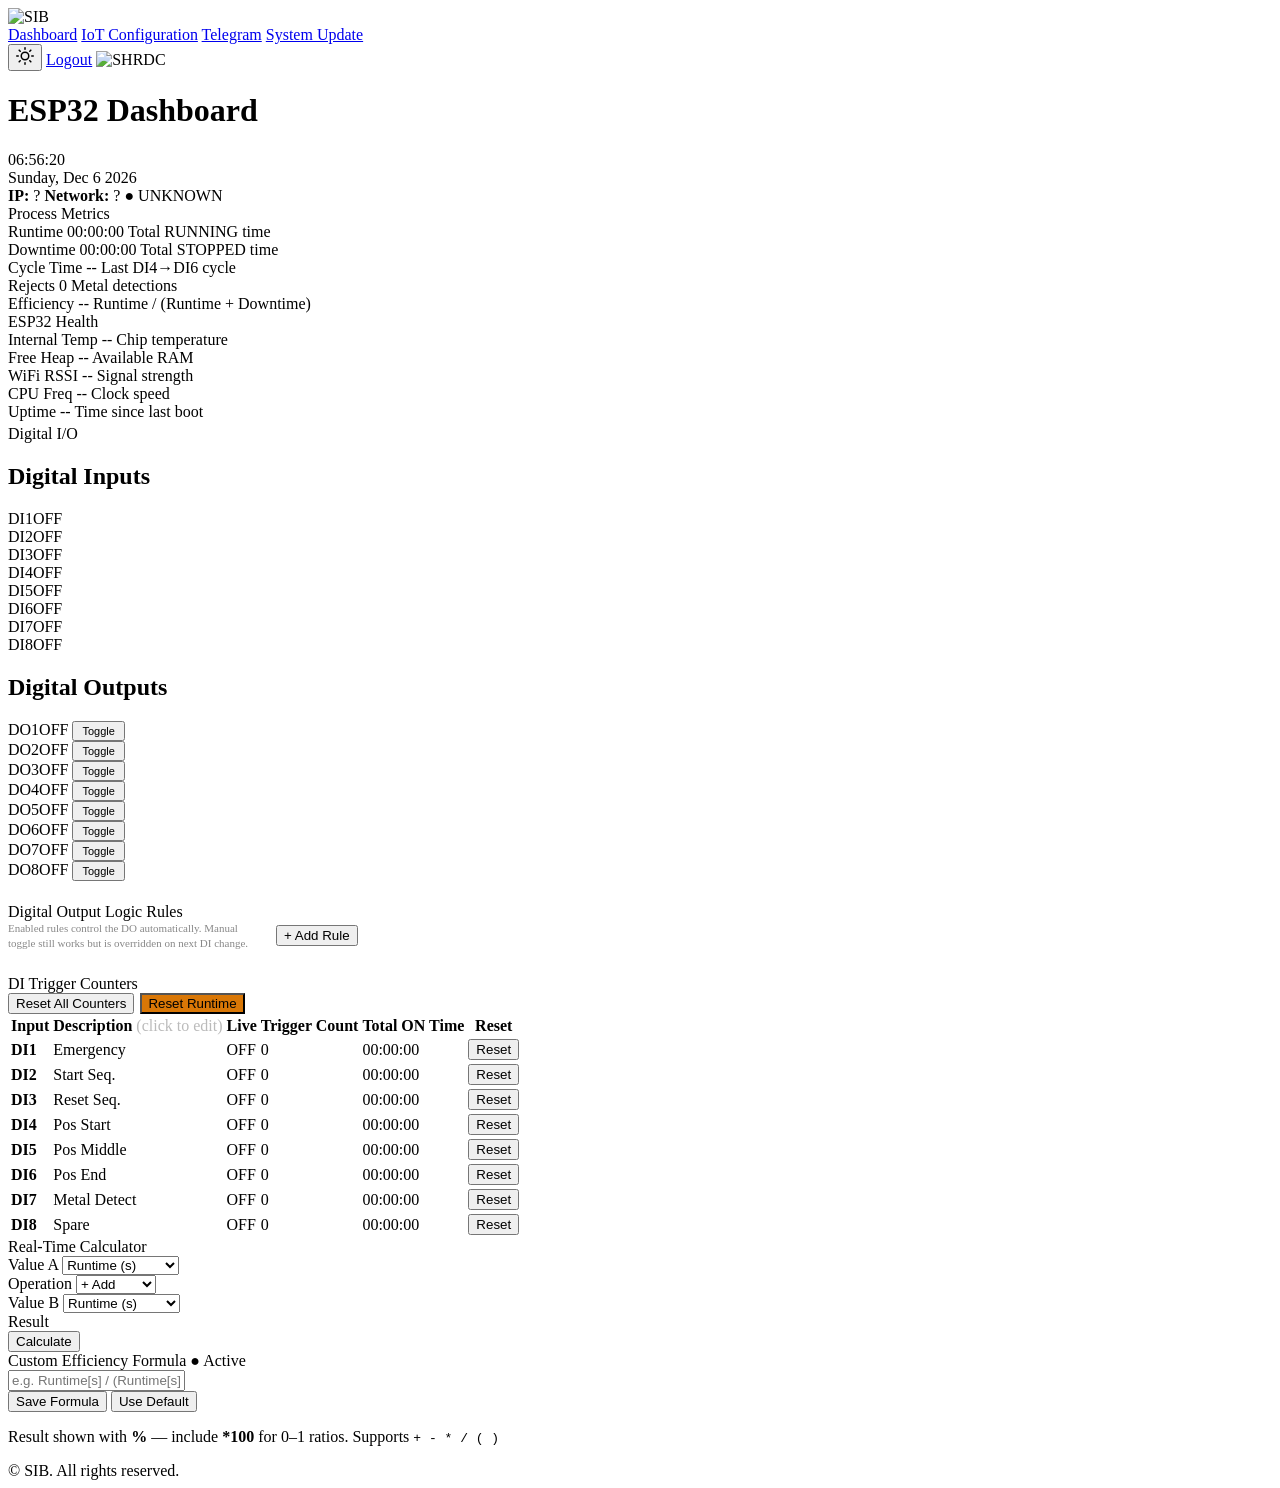
==== ESP32_GUI/data/index.html @ 66de810b "feat: initialize web interface structure and core ESP32 firmware logic. Update littlefs version 1.0 " ====
<!DOCTYPE html>
<html lang="en">

<head>
  <meta charset="UTF-8">
  <meta name="viewport" content="width=device-width, initial-scale=1">
  <title>ESP32 Dashboard</title>
  <link rel="stylesheet" href="/style.css">

  <script>
    (function () {
      if (localStorage.getItem('theme') === 'dark') {
        document.documentElement.setAttribute('data-theme', 'dark');
      }
    })();
  </script>
  <link rel="icon" type="image/png" href="/SIB_Favicon.png">
</head>


<body>

  <nav class="topnav">
    <img id="navLogo" src="/SIB1_logo.png" alt="SIB">
    <div class="topnav-links">
      <a href="/" class="nav-link active">Dashboard</a>
      <a href="/iot" class="nav-link">IoT Configuration</a>
      <a href="/telegram" class="nav-link">Telegram</a>
      <a href="/update" class="nav-link">System Update</a>
    </div>
    <div class="topnav-right">
      <button type="button" class="theme-switch" id="themeToggle" title="Toggle Theme"></button>
      <a href="/logout" class="btn-logout">Logout</a>
      <img src="/shrdc_logo.png" alt="SHRDC">
    </div>
  </nav>

  <div class="container">

    <!-- Header -->
    <div class="dash-header">
      <h1 class="dash-title">ESP32 Dashboard</h1>
      <div id="dateTimeBox">
        <div class="dt-time" id="clockTime">--:--:--</div>
        <div id="clockDate">--- --, ----</div>
      </div>
    </div>

    <!-- Info Row -->
    <div class="top-info-row">
      <span class="info-chip"><b>IP:</b> <span id="ipAddr">?</span></span>
      <span class="info-chip"><b>Network:</b> <span id="networkType">?</span></span>
      <span id="machineStateBadge" class="unknown">&#9679; UNKNOWN</span>
    </div>

    <!-- Metrics + Health -->
    <div class="dash-body">
      <div class="metrics-panel">
        <div class="panel-section-label">Process Metrics</div>
        <div class="metrics-grid">
          <div class="metric-card">
            <span class="mc-label">Runtime</span>
            <span class="mc-value green" id="metRuntime">00:00:00</span>
            <span class="mc-sub">Total RUNNING time</span>
          </div>
          <div class="metric-card">
            <span class="mc-label">Downtime</span>
            <span class="mc-value red" id="metDowntime">00:00:00</span>
            <span class="mc-sub">Total STOPPED time</span>
          </div>
          <div class="metric-card">
            <span class="mc-label">Cycle Time</span>
            <span class="mc-value amber" id="metCycle">--</span>
            <span class="mc-sub">Last DI4&#x2192;DI6 cycle</span>
          </div>
          <div class="metric-card">
            <span class="mc-label">Rejects</span>
            <span class="mc-value red" id="metRejects">0</span>
            <span class="mc-sub">Metal detections</span>
          </div>
          <div class="metric-card" style="grid-column:span 2;">
            <span class="mc-label">Efficiency</span>
            <span class="mc-value" id="metEfficiency">--</span>
            <span class="mc-sub" id="metEffSub">Runtime / (Runtime + Downtime)</span>
          </div>
        </div>
      </div>

      <div class="health-panel">
        <div class="panel-section-label">ESP32 Health</div>
        <div class="metrics-grid">
          <div class="metric-card">
            <span class="mc-label">Internal Temp</span>
            <span class="mc-value" id="hpTemp">--</span>
            <span class="mc-sub">Chip temperature</span>
          </div>
          <div class="metric-card">
            <span class="mc-label">Free Heap</span>
            <span class="mc-value" id="hpHeap">--</span>
            <span class="mc-sub">Available RAM</span>
          </div>
          <div class="metric-card">
            <span class="mc-label">WiFi RSSI</span>
            <span class="mc-value" id="hpRssi">--</span>
            <span class="mc-sub">Signal strength</span>
          </div>
          <div class="metric-card">
            <span class="mc-label">CPU Freq</span>
            <span class="mc-value" id="hpCpu">--</span>
            <span class="mc-sub">Clock speed</span>
          </div>
          <div class="metric-card" style="grid-column:span 2;">
            <span class="mc-label">Uptime</span>
            <span class="mc-value green" id="hpUptime">--</span>
            <span class="mc-sub">Time since last boot</span>
          </div>
        </div>
      </div>
    </div>

    <!-- Digital I/O (no LED circles) -->
    <div class="section-title" style="margin-top:4px;">Digital I/O</div>
    <div class="io-wrapper">
      <div class="io-box">
        <h2>Digital Inputs</h2>
        <div id="diItems"></div>
      </div>
      <div class="io-box">
        <h2>Digital Outputs</h2>
        <div id="doItems"></div>
      </div>
    </div>

    <!-- DO Logic Rules -->
    <div class="section-title" style="margin-top:22px;">
      Digital Output Logic Rules
      <div style="display:flex;gap:8px;align-items:center;">
        <span style="font-size:11px;color:#888;font-weight:400;max-width:260px;line-height:1.4;">
          Enabled rules control the DO automatically. Manual toggle still works but is overridden on next DI change.
        </span>
        <button class="btn-add-reg" onclick="showRuleForm(-1)">+ Add Rule</button>
      </div>
    </div>
    <div id="rulesTableWrap"></div>

    <!-- Rule builder form -->
    <div id="ruleFormPanel" class="rule-form-panel" style="display:none;">
      <h4 id="ruleFormTitle">Add Logic Rule</h4>
      <input type="hidden" id="ruleEditIdx" value="-1">

      <div
        style="display:flex;align-items:center;gap:16px;margin-bottom:14px;flex-wrap:wrap;padding:10px 14px;background:#f9f9f9;border-radius:8px;border:1px solid #e8e8e8;">
        <div style="display:flex;align-items:center;gap:10px;">
          <label style="font-size:13px;font-weight:600;color:#555;white-space:nowrap;">Output Channel</label>
          <select id="ruleDoSel" style="padding:6px 10px;border:1px solid #ccc;border-radius:6px;font-size:13px;">
            <option value="0">DO1</option>
            <option value="1">DO2</option>
            <option value="2">DO3</option>
            <option value="3">DO4</option>
            <option value="4">DO5</option>
            <option value="5">DO6</option>
            <option value="6">DO7</option>
            <option value="7">DO8</option>
          </select>
        </div>
        <div style="display:flex;align-items:center;gap:10px;margin-left:auto;">
          <label style="font-size:13px;font-weight:600;color:#555;white-space:nowrap;">Enabled</label>
          <label class="sd-toggle">
            <input type="checkbox" id="ruleEnabled" checked>
            <span class="sd-slider"></span>
          </label>
        </div>
      </div>

      <div
        style="font-size:10px;text-transform:uppercase;letter-spacing:.7px;color:#888;font-weight:700;margin-bottom:8px;">
        Conditions</div>
      <div id="condList"></div>

      <div style="display:flex;gap:8px;margin-top:10px;flex-wrap:wrap;">
        <button class="btn-calc" onclick="addCondition()">+ Add Condition</button>
        <button class="btn-cond-remove" onclick="removeLastCondition()" style="padding:5px 12px;">- Remove Last</button>
      </div>

      <div class="rule-note">
        When this rule is <b>enabled</b>, the DO output is set by the logic above and updated on every DI scan.
        Disable the rule to regain full manual control of that output.
      </div>

      <div style="display:flex;gap:8px;margin-top:12px;flex-wrap:wrap;">
        <button class="btn-save-formula" onclick="saveRule()">Save Rule</button>
        <button class="btn-clear-formula" onclick="hideRuleForm()">Cancel</button>
        <span id="ruleFormMsg" style="font-size:12px;font-weight:700;line-height:2.4;margin-left:4px;"></span>
      </div>
    </div>

    <!-- DI Trigger Counters -->
    <div class="section-title" style="margin-top:24px;">
      DI Trigger Counters
      <div style="display:flex;gap:6px;">
        <button class="btn-reset-all" onclick="resetTarget('all')">Reset All Counters</button>
        <button class="btn-reset-all" onclick="resetTarget('runtime')" style="background:#d97706;">Reset
          Runtime</button>
      </div>
    </div>
    <table class="mon-table">
      <thead>
        <tr>
          <th>Input</th>
          <th>Description <span style="font-weight:400;color:#bbb;text-transform:none;letter-spacing:0;">(click to
              edit)</span></th>
          <th>Live</th>
          <th>Trigger Count</th>
          <th>Total ON Time</th>
          <th>Reset</th>
        </tr>
      </thead>
      <tbody id="counterTableBody"></tbody>
    </table>

    <!-- Calc + Formula -->
    <div class="calc-formula-row">
      <div class="calc-col">
        <div class="section-title">Real-Time Calculator</div>
        <div class="calc-box">
          <div class="calc-row">
            <label>Value A</label>
            <select id="calcA" onchange="toggleCustom('calcA','calcACustom')">
              <option value="runtime">Runtime (s)</option>
              <option value="downtime">Downtime (s)</option>
              <option value="rejects">Rejects</option>
              <option value="cycle">Cycle Time (s)</option>
              <option value="custom">Custom number</option>
            </select>
            <input type="number" id="calcACustom" placeholder="0" style="display:none;">
          </div>
          <div class="calc-row">
            <label>Operation</label>
            <select id="calcOp">
              <option value="add">+ Add</option>
              <option value="sub">- Subtract</option>
              <option value="mul">* Multiply</option>
              <option value="div">/ Divide</option>
            </select>
          </div>
          <div class="calc-row">
            <label>Value B</label>
            <select id="calcB" onchange="toggleCustom('calcB','calcBCustom')">
              <option value="runtime">Runtime (s)</option>
              <option value="downtime">Downtime (s)</option>
              <option value="rejects">Rejects</option>
              <option value="cycle">Cycle Time (s)</option>
              <option value="custom">Custom number</option>
            </select>
            <input type="number" id="calcBCustom" placeholder="0" style="display:none;">
          </div>
          <div class="calc-row">
            <label>Result</label>
            <div class="calc-result" id="calcResult"></div>
            <button class="btn-calc" onclick="doCalc()">Calculate</button>
          </div>
        </div>
      </div>

      <div class="calc-col">
        <div class="section-title">
          Custom Efficiency Formula
          <span class="formula-active-badge" id="formulaActiveBadge">&#9679; Active</span>
        </div>
        <div class="formula-box">
          <div class="formula-input-row">
            <div class="formula-input-wrap">
              <input type="text" id="formulaInput" placeholder="e.g. Runtime[s] / (Runtime[s] + Downtime[s]) * 100"
                autocomplete="off" spellcheck="false">
              <div class="ac-dropdown" id="acDropdown"></div>
            </div>
          </div>
          <div class="formula-btn-row">
            <button class="btn-save-formula" onclick="saveFormula()">Save Formula</button>
            <button class="btn-clear-formula" onclick="clearFormula()">Use Default</button>
          </div>
          <div class="formula-status" id="formulaStatus"></div>
          <div class="formula-preview" id="formulaPreview"></div>
          <p class="formula-hint">Result shown with <b>%</b> &mdash; include <b>*100</b> for 0&ndash;1 ratios. Supports
            <code>+ - * / ( )</code>
          </p>
        </div>
      </div>
    </div>

    <div class="site-footer">&copy; SIB. All rights reserved.</div>
  </div>

  <script>
    // ── DI label storage ──────────────────────────────────────────────
    const DEFAULT_LABELS = ['Emergency', 'Start Seq.', 'Reset Seq.', 'Pos Start', 'Pos Middle', 'Pos End', 'Metal Detect', 'Spare'];
    function getDiLabel(i) { return localStorage.getItem('diLabel_' + i) || DEFAULT_LABELS[i]; }
    function setDiLabel(i, v) { localStorage.setItem('diLabel_' + i, v || DEFAULT_LABELS[i]); }

    // ── Build I/O rows (no LEDs on DI) ───────────────────────────────
    (function buildIO() {
      const diDiv = document.getElementById('diItems');
      const doDiv = document.getElementById('doItems');
      for (let i = 0; i < 8; i++) {
        diDiv.innerHTML +=
          '<div class="io-item">' +
          '<span class="io-ch">DI' + (i + 1) + '</span>' +
          '<span class="di-status off" id="di' + i + '">OFF</span>' +
          '</div>';
        doDiv.innerHTML +=
          '<div class="io-item">' +
          '<span class="io-ch">DO' + (i + 1) + '</span>' +
          '<span class="do-status off" id="do' + i + '">OFF</span>' +
          '<span class="do-rule-badge rule-on" id="doRuleBadge' + i + '" style="display:none;">Rule</span>' +
          '<button onclick="toggle(' + i + ')" style="margin-left:4px;font-size:11px;padding:2px 8px;">Toggle</button>' +
          '</div>';
      }
    })();

    // ── Build counter table rows ──────────────────────────────────────
    (function buildTable() {
      const tbody = document.getElementById('counterTableBody');
      for (let i = 0; i < 8; i++) {
        tbody.innerHTML +=
          '<tr>' +
          '<td><b>DI' + (i + 1) + '</b></td>' +
          '<td><span class="di-label-text" id="lbl' + i + '" onclick="editLabel(' + i + ')">' + escHtml(getDiLabel(i)) + '</span></td>' +
          '<td><span class="di-status off" id="tbldi' + i + '">OFF</span></td>' +
          '<td><span class="count-val" id="cnt' + i + '">0</span></td>' +
          '<td><span class="time-val" id="ton' + i + '">00:00:00</span></td>' +
          '<td><button class="btn-reset" onclick="resetTarget(\'di' + i + '\')">Reset</button></td>' +
          '</tr>';
      }
    })();

    // ── Utilities ─────────────────────────────────────────────────────
    function escHtml(s) { return String(s).replace(/&/g, '&amp;').replace(/</g, '&lt;').replace(/>/g, '&gt;').replace(/"/g, '&quot;'); }

    function editLabel(i) {
      const span = document.getElementById('lbl' + i);
      const inp = document.createElement('input');
      inp.className = 'di-label-input'; inp.value = getDiLabel(i);
      inp.onblur = inp.onkeydown = function (e) {
        if (e.type === 'keydown' && e.key !== 'Enter') return;
        const v = inp.value.trim() || DEFAULT_LABELS[i];
        setDiLabel(i, v); span.textContent = v; inp.replaceWith(span);
      };
      span.replaceWith(inp); inp.focus(); inp.select();
    }

    function toggle(ch) { fetch('/toggle?ch=' + ch).catch(e => console.error(e)); }

    function fmtMs(ms) {
      const s = Math.floor(ms / 1000), m = Math.floor(s / 60), h = Math.floor(m / 60);
      return String(h).padStart(2, '0') + ':' + String(m % 60).padStart(2, '0') + ':' + String(s % 60).padStart(2, '0');
    }
    function fmtUptime(ms) {
      const s = Math.floor(ms / 1000), m = Math.floor(s / 60), h = Math.floor(m / 60), d = Math.floor(h / 24);
      if (d > 0) return d + 'd ' + String(h % 24).padStart(2, '0') + ':' + String(m % 60).padStart(2, '0') + ':' + String(s % 60).padStart(2, '0');
      return String(h).padStart(2, '0') + ':' + String(m % 60).padStart(2, '0') + ':' + String(s % 60).padStart(2, '0');
    }

    // ── Clock ─────────────────────────────────────────────────────────
    function updateClock() {
      const now = new Date();
      const days = ['Sunday', 'Monday', 'Tuesday', 'Wednesday', 'Thursday', 'Friday', 'Saturday'];
      const months = ['Jan', 'Feb', 'Mar', 'Apr', 'May', 'Jun', 'Jul', 'Aug', 'Sep', 'Oct', 'Nov', 'Dec'];
      document.getElementById('clockTime').textContent =
        String(now.getHours()).padStart(2, '0') + ':' + String(now.getMinutes()).padStart(2, '0') + ':' + String(now.getSeconds()).padStart(2, '0');
      document.getElementById('clockDate').textContent =
        days[now.getDay()] + ', ' + months[now.getMonth()] + ' ' + now.getDate() + ' ' + now.getFullYear();
    }
    setInterval(updateClock, 1000); updateClock();

    function updateMachineState(state) {
      const b = document.getElementById('machineStateBadge');
      b.textContent = 'Machine: ' + state;
      b.className = state === 'RUNNING' ? 'running' : state === 'STOPPED' ? 'stopped' : 'unknown';
    }

    // ── Status fetch ──────────────────────────────────────────────────
    let failCount = 0;
    let isOffline = false;

    function showOfflineOverlay() {
      if (document.getElementById('offlineOverlay')) return;
      const div = document.createElement('div');
      div.id = 'offlineOverlay';
      div.innerHTML = '<div style="position:fixed;top:0;left:0;width:100%;height:100%;background:rgba(0,0,0,0.85);z-index:9999;display:flex;flex-direction:column;align-items:center;justify-content:center;color:#fff;font-family:sans-serif;text-align:center;">' +
        '<h2 style="margin-bottom:10px;color:#ef4444;">Connection Lost</h2>' +
        '<p style="color:#aaa;">ESP32 is offline or rebooting...</p>' +
        '<p style="color:#aaa;font-size:12px;">The page will automatically reload once it reconnects.</p>' +
        '<div style="margin-top:25px;border:4px solid #333;border-top:4px solid #3b82f6;border-radius:50%;width:40px;height:40px;animation:spin 1s linear infinite;"></div>' +
        '<style>@keyframes spin{0%{transform:rotate(0deg);}100%{transform:rotate(360deg);}}</style></div>';
      document.body.appendChild(div);
    }

    async function fetchStatus() {
      try {
        const d = await (await fetch('/status')).json();
        if (isOffline) { window.location.reload(); return; }
        failCount = 0;
        d.inputs.forEach((v, i) => {
          const b = document.getElementById('di' + i), t = document.getElementById('tbldi' + i);
          b.textContent = v ? 'ON' : 'OFF'; b.className = v ? 'di-status on' : 'di-status off';
          t.textContent = v ? 'ON' : 'OFF'; t.className = v ? 'di-status on' : 'di-status off';
        });
        d.outputs.forEach((v, i) => {
          const el = document.getElementById('do' + i);
          el.textContent = v ? 'ON' : 'OFF'; el.className = v ? 'do-status on' : 'do-status off';
        });
        document.getElementById('ipAddr').textContent = d.ip;
        document.getElementById('networkType').textContent = d.network;
        if (d.machineState) updateMachineState(d.machineState);
      } catch (e) {
        failCount++;
        if (failCount > 6 && !isOffline) {
          isOffline = true;
          showOfflineOverlay();
        }
      }
    }

    // ── Health fetch ──────────────────────────────────────────────────
    async function fetchHealth() {
      try {
        const h = await (await fetch('/getHealth')).json();
        const t = document.getElementById('hpTemp');
        if (typeof h.temp === 'number') { t.textContent = h.temp.toFixed(1) + ' \u00b0C'; t.className = 'mc-value ' + (h.temp >= 80 ? 'red' : h.temp >= 65 ? 'amber' : 'green'); }
        const he = document.getElementById('hpHeap');
        if (typeof h.freeHeap === 'number') { he.textContent = (h.freeHeap / 1024).toFixed(1) + ' KB'; he.className = 'mc-value ' + (h.freeHeap < 20000 ? 'red' : h.freeHeap < 50000 ? 'amber' : 'green'); }
        const rs = document.getElementById('hpRssi');
        if (h.rssi === 0) { rs.textContent = 'Ethernet'; rs.className = 'mc-value green'; }
        else if (typeof h.rssi === 'number') { rs.textContent = h.rssi + ' dBm'; rs.className = 'mc-value ' + (h.rssi < -80 ? 'red' : h.rssi < -65 ? 'amber' : 'green'); }
        document.getElementById('hpCpu').textContent = typeof h.cpuFreq === 'number' ? h.cpuFreq + ' MHz' : '--';
        document.getElementById('hpUptime').textContent = typeof h.uptime === 'number' ? fmtUptime(h.uptime) : '--';
      } catch (e) { console.error(e); }
    }

    // ══════════════════════════════════════════
    // DO LOGIC RULES
    // ══════════════════════════════════════════
    let doRules = [];

    async function loadRules() {
      try {
        doRules = await (await fetch('/getDoRules')).json();
        renderRulesTable(); updateRuleBadges();
      } catch (e) { console.error('loadRules:', e); }
    }

    function buildExprStr(conds) {
      if (!conds || !conds.length) return '(no conditions)';
      return conds.map((c, i) =>
        (i > 0 ? ' ' + (c.op === 1 ? 'AND' : 'OR') + ' ' : '') +
        'DI' + (c.diIdx + 1) + ' ' + (c.state === 1 ? 'ON' : 'OFF')
      ).join('');
    }

    function buildExprHtml(conds) {
      if (!conds || !conds.length) return '<i style="color:#ccc;">no conditions</i>';
      return conds.map((c, i) =>
        (i > 0 ? ' <b style="color:#3730a3;">' + (c.op === 1 ? 'AND' : 'OR') + '</b> ' : '') +
        'DI' + (c.diIdx + 1) + ' <b>' + (c.state === 1 ? 'ON' : 'OFF') + '</b>'
      ).join('');
    }

    function renderRulesTable() {
      const wrap = document.getElementById('rulesTableWrap');
      if (!doRules.length) {
        wrap.innerHTML = '<div class="rule-empty">No logic rules configured. Click <b>+ Add Rule</b> to create one.</div>';
        return;
      }
      let html = '<table class="rules-table"><colgroup><col class="col-num"><col class="col-do"><col class="col-expr"><col class="col-en"><col class="col-act"></colgroup><thead><tr><th>#</th><th>DO Channel</th><th>Logic Expression</th><th style="text-align:center;">Enabled</th><th>Actions</th></tr></thead><tbody>';
      doRules.forEach((r, i) => {
        html += '<tr>' +
          '<td style="color:#aaa;font-size:11px;">' + (i + 1) + '</td>' +
          '<td><b>DO' + (r.doIdx + 1) + '</b></td>' +
          '<td><span class="rule-expr" title="' + escHtml(buildExprStr(r.conds)) + '">' + buildExprHtml(r.conds) + '</span></td>' +
          '<td style="text-align:center;"><label class="sd-toggle" style="margin:0 auto;display:block;width:46px;">' +
          '<input type="checkbox"' + (r.enabled ? ' checked' : '') + ' onchange="toggleRule(' + i + ',this.checked)">' +
          '<span class="sd-slider"></span>' +
          '</label></td>' +
          '<td><div style="display:flex;gap:4px;">' +
          '<button class="btn-reg-edit" onclick="showRuleForm(' + i + ')">Edit</button>' +
          '<button class="btn-reg-del"  onclick="deleteRule(' + i + ')">Del</button>' +
          '</div></td>' +
          '</tr>';
      });
      html += '</tbody></table>';
      wrap.innerHTML = html;
    }

    function updateRuleBadges() {
      for (let i = 0; i < 8; i++) {
        const b = document.getElementById('doRuleBadge' + i);
        if (!b) continue;
        const active = doRules.some(r => r.doIdx === i && r.enabled);
        b.style.display = active ? '' : 'none';
      }
    }

    async function toggleRule(idx, enabled) {
      doRules[idx].enabled = enabled;
      await pushRules(); updateRuleBadges();
    }

    async function deleteRule(idx) {
      if (!confirm('Delete rule for DO' + (doRules[idx].doIdx + 1) + '?')) return;
      doRules.splice(idx, 1);
      await pushRules(); renderRulesTable(); updateRuleBadges();
    }

    async function pushRules() {
      await fetch('/saveDoRules', { method: 'POST', headers: { 'Content-Type': 'application/json' }, body: JSON.stringify(doRules) });
    }

    // ── Rule form ─────────────────────────────────────────────────────
    let formConds = [];

    function showRuleForm(idx) {
      const panel = document.getElementById('ruleFormPanel');
      document.getElementById('ruleEditIdx').value = idx;
      document.getElementById('ruleFormTitle').textContent = idx >= 0 ? 'Edit Logic Rule' : 'Add Logic Rule';
      document.getElementById('ruleFormMsg').textContent = '';
      formConds = [];
      if (idx >= 0 && doRules[idx]) {
        const r = doRules[idx];
        document.getElementById('ruleDoSel').value = r.doIdx;
        document.getElementById('ruleEnabled').checked = r.enabled;
        formConds = r.conds.map(c => ({ ...c }));
      } else {
        document.getElementById('ruleDoSel').value = '0';
        document.getElementById('ruleEnabled').checked = true;
        formConds = [{ diIdx: 0, state: 1, op: 0 }];
      }
      renderCondList(); panel.style.display = '';
      panel.scrollIntoView({ behavior: 'smooth', block: 'nearest' });
    }

    function hideRuleForm() { document.getElementById('ruleFormPanel').style.display = 'none'; formConds = []; }
    function addCondition() { formConds.push({ diIdx: 0, state: 1, op: 1 }); renderCondList(); }
    function removeLastCondition() { if (formConds.length > 1) { formConds.pop(); renderCondList(); } }
    function removeCond(idx) { formConds.splice(idx, 1); renderCondList(); }

    function renderCondList() {
      const list = document.getElementById('condList'); list.innerHTML = '';
      formConds.forEach((c, i) => {
        const row = document.createElement('div'); row.className = 'cond-row';
        let html = '';
        if (i === 0) {
          html += '<span style="font-size:12px;font-weight:700;color:var(--text-main);min-width:36px;">IF</span>';
        } else {
          html += '<select class="cond-op-sel" onchange="formConds[' + i + '].op=parseInt(this.value)">' +
            '<option value="1"' + (c.op === 1 ? ' selected' : '') + '>AND</option>' +
            '<option value="2"' + (c.op === 2 ? ' selected' : '') + '>OR</option>' +
            '</select>';
        }
        html += '<select onchange="formConds[' + i + '].diIdx=parseInt(this.value)">';
        for (let d = 0; d < 8; d++) html += '<option value="' + d + '"' + (c.diIdx === d ? ' selected' : '') + '>DI' + (d + 1) + '</option>';
        html += '</select>';
        html += '<select onchange="formConds[' + i + '].state=parseInt(this.value)">' +
          '<option value="1"' + (c.state === 1 ? ' selected' : '') + '>ON</option>' +
          '<option value="0"' + (c.state === 0 ? ' selected' : '') + '>OFF</option>' +
          '</select>';
        if (i > 0) html += '<button class="btn-cond-remove" onclick="removeCond(' + i + ')">X</button>';
        row.innerHTML = html; list.appendChild(row);
      });
    }

    async function saveRule() {
      const msg = document.getElementById('ruleFormMsg');
      if (!formConds.length) { msg.style.color = '#dc2626'; msg.textContent = 'Add at least one condition'; return; }
      const rule = { doIdx: parseInt(document.getElementById('ruleDoSel').value), enabled: document.getElementById('ruleEnabled').checked, conds: formConds.map(c => ({ ...c })) };
      const idx = parseInt(document.getElementById('ruleEditIdx').value);
      if (idx >= 0) doRules[idx] = rule; else doRules.push(rule);
      msg.style.color = '#555'; msg.textContent = 'Saving...';
      try {
        await pushRules();
        msg.style.color = '#16a34a'; msg.textContent = 'Saved.';
        setTimeout(() => { hideRuleForm(); renderRulesTable(); updateRuleBadges(); }, 600);
      } catch (e) { msg.style.color = '#dc2626'; msg.textContent = 'Save failed'; }
    }

    // ══════════════════════════════════════════
    // FORMULA ENGINE
    // ══════════════════════════════════════════
    let availableVars = [], latestMetrics = null;

    async function loadVariables() {
      try { const d = await (await fetch('/variables.json')).json(); availableVars = d.variables || []; loadSavedFormula(); } catch (e) { }
    }

    function getVarValues(m) {
      const map = {};
      availableVars.forEach(v => {
        switch (v.key) {
          case 'Runtime[s]': map[v.key] = m.runtime / 1000; break;
          case 'Downtime[s]': map[v.key] = m.downtime / 1000; break;
          case 'Last Cycle[s]': map[v.key] = m.cycleTime / 1000; break;
          case 'Rejects': map[v.key] = m.rejects; break;
          case 'Pos Start[s]': map[v.key] = (m.onTimes[3] || 0) / 1000; break;
          case 'Pos Middle[s]': map[v.key] = (m.onTimes[4] || 0) / 1000; break;
          case 'Pos End[s]': map[v.key] = (m.onTimes[5] || 0) / 1000; break;
          case 'Metal Detect[s]': map[v.key] = (m.onTimes[6] || 0) / 1000; break;
          case 'Emergency Count': map[v.key] = m.triggers[0] || 0; break;
          case 'Start Seq Count': map[v.key] = m.triggers[1] || 0; break;
          case 'Reset Seq Count': map[v.key] = m.triggers[2] || 0; break;
          case 'Pos Start Count': map[v.key] = m.triggers[3] || 0; break;
          case 'Pos Middle Count': map[v.key] = m.triggers[4] || 0; break;
          case 'Pos End Count': map[v.key] = m.triggers[5] || 0; break;
          default: map[v.key] = 0;
        }
      });
      return map;
    }

    function evaluateFormula(formula, metrics) {
      const vals = getVarValues(metrics); let expr = formula;
      Object.keys(vals).sort((a, b) => b.length - a.length).forEach(k => { expr = expr.split(k).join(String(vals[k])); });
      if (!/^[\d+\-*\/().\s]+$/.test(expr)) throw new Error('Unknown variable');
      const r = Function('"use strict";return(' + expr + ')')();
      if (!isFinite(r)) throw new Error('Not finite'); return r;
    }

    function computeEfficiency(m) {
      const f = localStorage.getItem('customEffFormula');
      if (f) { try { return { value: evaluateFormula(f, m).toFixed(1), custom: true }; } catch (e) { } }
      const t = m.runtime + m.downtime; if (t > 0) return { value: ((m.runtime / t) * 100).toFixed(1), custom: false }; return null;
    }

    function updateFormulaPreview() {
      const f = document.getElementById('formulaInput').value.trim(), p = document.getElementById('formulaPreview');
      if (!f || !latestMetrics) { p.textContent = ''; return; }
      try { const r = evaluateFormula(f, latestMetrics); p.textContent = 'Live preview: ' + r.toFixed(2) + '%'; p.style.color = '#16a34a'; }
      catch (e) { p.textContent = 'Preview error: ' + e.message; p.style.color = '#dc2626'; }
    }

    function saveFormula() {
      const f = document.getElementById('formulaInput').value.trim(), s = document.getElementById('formulaStatus');
      if (!f) { s.textContent = 'Enter a formula first.'; s.className = 'formula-status err'; return; }
      if (latestMetrics) { try { const r = evaluateFormula(f, latestMetrics); localStorage.setItem('customEffFormula', f); s.textContent = 'Saved. Result: ' + r.toFixed(2) + '%'; s.className = 'formula-status ok'; document.getElementById('formulaActiveBadge').style.display = 'inline'; } catch (e) { s.textContent = 'Error: ' + e.message; s.className = 'formula-status err'; } }
      else { localStorage.setItem('customEffFormula', f); s.textContent = 'Saved.'; s.className = 'formula-status ok'; document.getElementById('formulaActiveBadge').style.display = 'inline'; }
    }

    function clearFormula() {
      localStorage.removeItem('customEffFormula');
      document.getElementById('formulaInput').value = '';
      document.getElementById('formulaStatus').textContent = 'Reverted to default.';
      document.getElementById('formulaStatus').className = 'formula-status ok';
      document.getElementById('formulaPreview').textContent = '';
      document.getElementById('formulaActiveBadge').style.display = 'none';
    }

    function loadSavedFormula() {
      const s = localStorage.getItem('customEffFormula');
      if (s) { document.getElementById('formulaInput').value = s; document.getElementById('formulaActiveBadge').style.display = 'inline'; }
    }

    (function () {
      const inp = document.getElementById('formulaInput'), drop = document.getElementById('acDropdown');
      inp.addEventListener('input', function () {
        updateFormulaPreview();
        const val = this.value, pos = this.selectionStart;
        let start = pos; while (start > 0 && !/[+\-*\/()]/.test(val[start - 1])) start--;
        const raw = val.slice(start, pos), token = raw.trimStart(), tokenStart = start + (raw.length - token.length);
        if (token.length < 1) { drop.style.display = 'none'; return; }
        const matches = availableVars.filter(v => v.key.toLowerCase().includes(token.toLowerCase()) && v.key.toLowerCase() !== token.toLowerCase());
        if (!matches.length) { drop.style.display = 'none'; return; }
        drop.innerHTML = matches.map(v => '<div class="ac-item" data-key="' + v.key + '" data-ts="' + tokenStart + '" data-te="' + pos + '"><span class="ac-item-key">' + v.key + '</span></div>').join('');
        drop.style.display = 'block';
        drop.querySelectorAll('.ac-item').forEach(function (item) {
          item.addEventListener('mousedown', function (e) {
            e.preventDefault();
            const key = this.dataset.key, ts = parseInt(this.dataset.ts), te = parseInt(this.dataset.te);
            inp.value = val.slice(0, ts) + key + val.slice(te); drop.style.display = 'none'; inp.focus();
            inp.setSelectionRange(ts + key.length, ts + key.length); updateFormulaPreview();
          });
        });
      });
      inp.addEventListener('blur', function () { setTimeout(() => { drop.style.display = 'none'; }, 200); });
    })();

    // ── Metrics ───────────────────────────────────────────────────────
    async function fetchMetrics() {
      try {
        const m = await (await fetch('/getMetrics')).json(); latestMetrics = m;
        for (let i = 0; i < 8; i++) { document.getElementById('cnt' + i).textContent = m.triggers[i]; document.getElementById('ton' + i).textContent = fmtMs(m.onTimes[i]); }
        document.getElementById('metRuntime').textContent = fmtMs(m.runtime);
        document.getElementById('metDowntime').textContent = fmtMs(m.downtime);
        document.getElementById('metRejects').textContent = m.rejects;
        document.getElementById('metCycle').textContent = m.cycleTime > 0 ? (m.cycleTime / 1000).toFixed(2) + ' s' : '--';
        const effObj = computeEfficiency(m), effEl = document.getElementById('metEfficiency'), subEl = document.getElementById('metEffSub');
        if (effObj) { const n = parseFloat(effObj.value); effEl.textContent = effObj.value + '%'; effEl.className = 'mc-value ' + (n >= 80 ? 'green' : n >= 50 ? 'amber' : 'red'); subEl.textContent = effObj.custom ? 'Custom formula' : 'Runtime / (Runtime + Downtime)'; }
        else { effEl.textContent = '--'; effEl.className = 'mc-value'; subEl.textContent = 'Runtime / (Runtime + Downtime)'; }
        const effForSD = (effObj && effObj.custom) ? effObj.value : '-1';
        fetch('/setCustomEff', { method: 'POST', headers: { 'Content-Type': 'application/x-www-form-urlencoded' }, body: 'eff=' + encodeURIComponent(effForSD) }).catch(() => { });
        updateFormulaPreview();
      } catch (e) { console.error(e); }
    }

    async function resetTarget(target) {
      if (!confirm('Reset: ' + target + '?')) return;
      await fetch('/resetMetrics', { method: 'POST', headers: { 'Content-Type': 'application/x-www-form-urlencoded' }, body: 'target=' + encodeURIComponent(target) });
      fetchMetrics();
    }

    // ── Calculator ─────────────────────────────────────────────────────
    function toggleCustom(selId, inputId) { document.getElementById(inputId).style.display = document.getElementById(selId).value === 'custom' ? 'inline-block' : 'none'; }
    function getMetricValue(key, customId) { if (!latestMetrics) return 0; switch (key) { case 'runtime': return latestMetrics.runtime / 1000; case 'downtime': return latestMetrics.downtime / 1000; case 'rejects': return latestMetrics.rejects; case 'cycle': return latestMetrics.cycleTime / 1000; case 'custom': return parseFloat(document.getElementById(customId).value) || 0; default: return 0; } }
    function doCalc() { const a = getMetricValue(document.getElementById('calcA').value, 'calcACustom'), b = getMetricValue(document.getElementById('calcB').value, 'calcBCustom'), op = document.getElementById('calcOp').value; let r; if (op === 'add') r = a + b; else if (op === 'sub') r = a - b; else if (op === 'mul') r = a * b; else r = b !== 0 ? a / b : 'DIV/0'; document.getElementById('calcResult').textContent = typeof r === 'number' ? r.toFixed(4) : r; }

    // ── Init ──────────────────────────────────────────────────────────
    let _fetchingStatus = false, _fetchingMetrics = false, _fetchingHealth = false;

    async function fetchStatusGuarded() { if (_fetchingStatus) return; _fetchingStatus = true; try { await fetchStatus(); } finally { _fetchingStatus = false; } }
    async function fetchMetricsGuarded() { if (_fetchingMetrics) return; _fetchingMetrics = true; try { await fetchMetrics(); } finally { _fetchingMetrics = false; } }
    async function fetchHealthGuarded() { if (_fetchingHealth) return; _fetchingHealth = true; try { await fetchHealth(); } finally { _fetchingHealth = false; } }

    setInterval(() => { if (document.visibilityState !== 'hidden') fetchStatusGuarded(); }, 500);
    setInterval(() => { if (document.visibilityState !== 'hidden') fetchMetricsGuarded(); }, 1000);
    setInterval(() => { if (document.visibilityState !== 'hidden') fetchHealthGuarded(); }, 2000);
    fetchStatusGuarded(); fetchMetricsGuarded(); fetchHealthGuarded(); loadVariables(); loadRules();
  </script>

  <script>
    (function () {
      const toggleBtn = document.getElementById('themeToggle');
      const navLogo = document.getElementById('navLogo');

      function updateUI(theme) {
        if (toggleBtn) {
          toggleBtn.innerHTML = theme === 'dark' ? '<svg width="18" height="18" viewBox="0 0 24 24" fill="none" stroke="currentColor" stroke-width="2" stroke-linecap="round" stroke-linejoin="round"><path d="M21 12.79A9 9 0 1 1 11.21 3 7 7 0 0 0 21 12.79z"></path></svg>' : '<svg width="18" height="18" viewBox="0 0 24 24" fill="none" stroke="currentColor" stroke-width="2" stroke-linecap="round" stroke-linejoin="round"><circle cx="12" cy="12" r="5"></circle><line x1="12" y1="1" x2="12" y2="3"></line><line x1="12" y1="21" x2="12" y2="23"></line><line x1="4.22" y1="4.22" x2="5.64" y2="5.64"></line><line x1="18.36" y1="18.36" x2="19.78" y2="19.78"></line><line x1="1" y1="12" x2="3" y2="12"></line><line x1="21" y1="12" x2="23" y2="12"></line><line x1="4.22" y1="19.78" x2="5.64" y2="18.36"></line><line x1="18.36" y1="5.64" x2="19.78" y2="4.22"></line></svg>';
        }
        if (navLogo) {
          navLogo.src = theme === 'dark' ? '/SIB_logo.png' : '/SIB1_logo.png';
        }
      }

      updateUI(localStorage.getItem('theme') || 'light');

      if (toggleBtn) {
        toggleBtn.addEventListener('click', function () {
          let theme = document.documentElement.getAttribute('data-theme');
          let newTheme = theme === 'dark' ? 'light' : 'dark';

          if (newTheme === 'dark') {
            document.documentElement.setAttribute('data-theme', 'dark');
          } else {
            document.documentElement.removeAttribute('data-theme');
          }
          localStorage.setItem('theme', newTheme);
          updateUI(newTheme);
        });
      }
    })();
  </script>
</body>


</html>
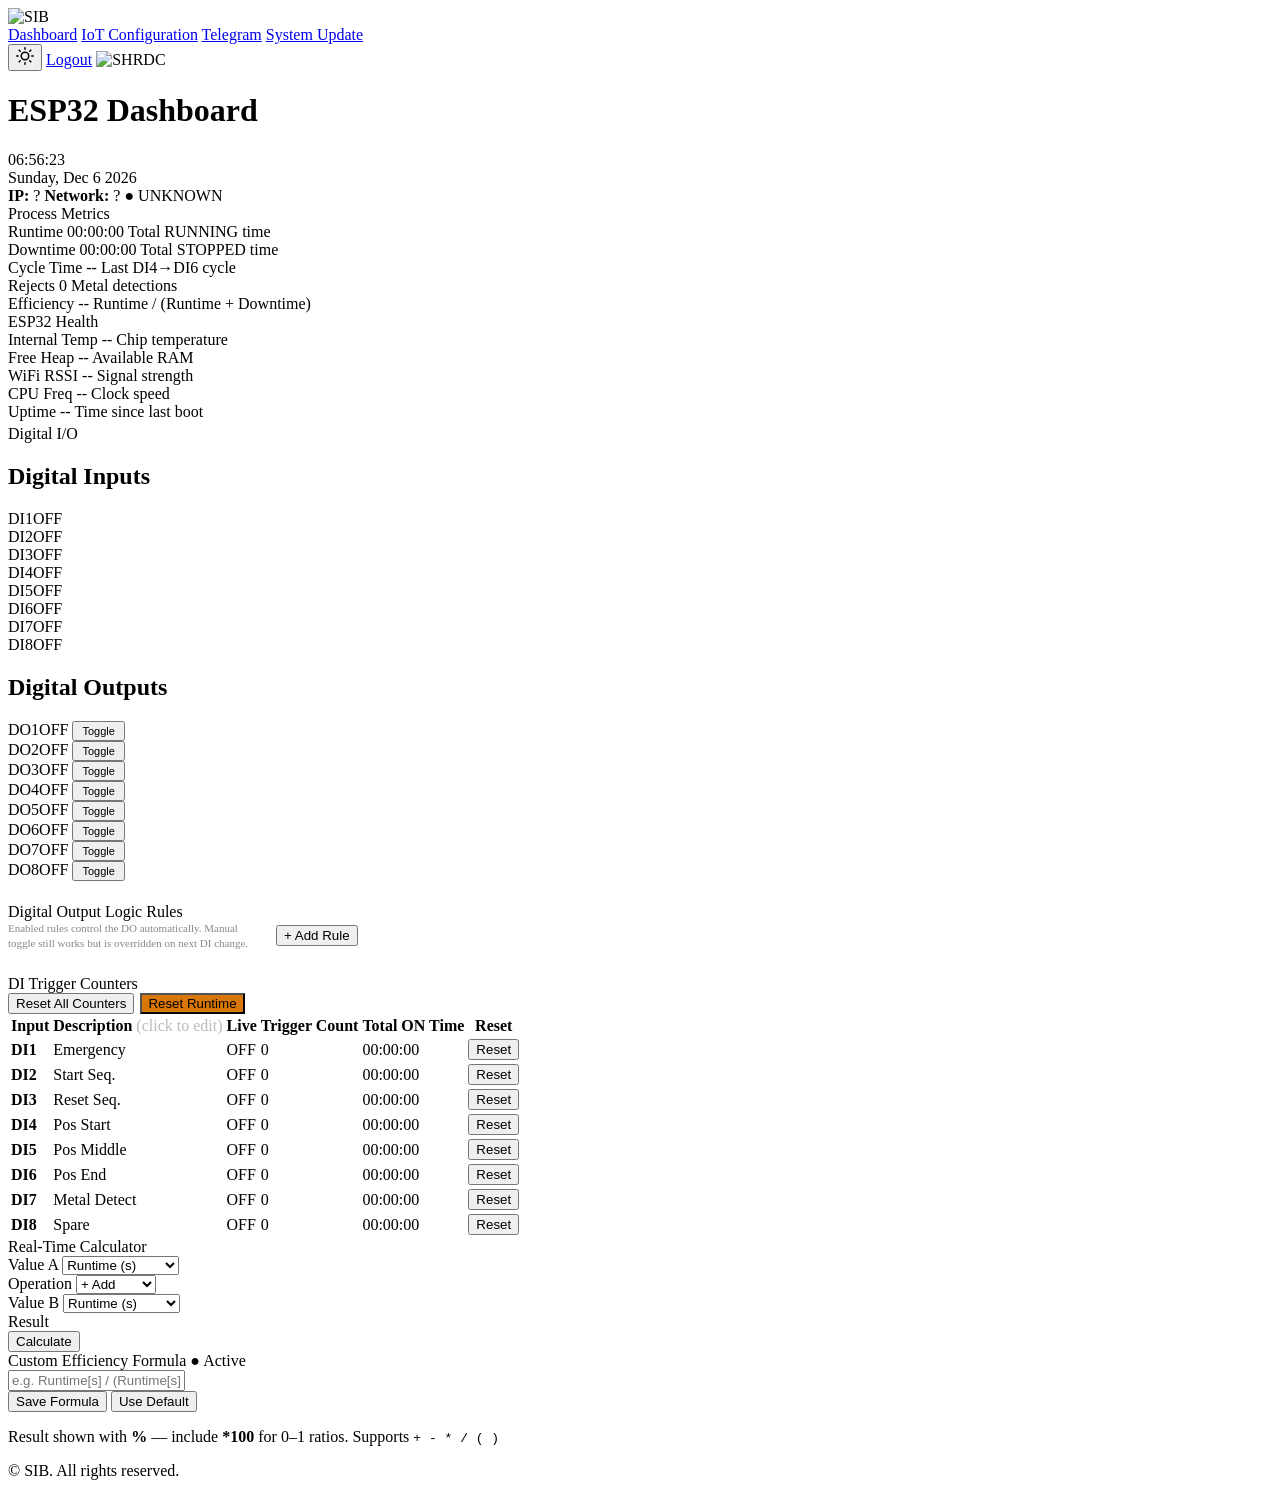
==== commit dade1187: "fix: Solve float precision bug in OTA version check and add fetch timeout to UI" ====
--- a/ESP32_GUI/data/index.html
+++ b/ESP32_GUI/data/index.html
@@ -382,6 +382,13 @@
     let failCount = 0;
     let isOffline = false;
 
+    const fetchTimeout = (url, ms) => {
+      const controller = new AbortController();
+      const promise = fetch(url, { signal: controller.signal });
+      const timeout = setTimeout(() => controller.abort(), ms);
+      return promise.finally(() => clearTimeout(timeout));
+    };
+
     function showOfflineOverlay() {
       if (document.getElementById('offlineOverlay')) return;
       const div = document.createElement('div');
@@ -397,7 +404,7 @@
 
     async function fetchStatus() {
       try {
-        const d = await (await fetch('/status')).json();
+        const d = await (await fetchTimeout('/status', 2000)).json();
         if (isOffline) { window.location.reload(); return; }
         failCount = 0;
         d.inputs.forEach((v, i) => {
@@ -424,7 +431,7 @@
     // ── Health fetch ──────────────────────────────────────────────────
     async function fetchHealth() {
       try {
-        const h = await (await fetch('/getHealth')).json();
+        const h = await (await fetchTimeout('/getHealth', 2000)).json();
         const t = document.getElementById('hpTemp');
         if (typeof h.temp === 'number') { t.textContent = h.temp.toFixed(1) + ' \u00b0C'; t.className = 'mc-value ' + (h.temp >= 80 ? 'red' : h.temp >= 65 ? 'amber' : 'green'); }
         const he = document.getElementById('hpHeap');
@@ -684,7 +691,7 @@
     // ── Metrics ───────────────────────────────────────────────────────
     async function fetchMetrics() {
       try {
-        const m = await (await fetch('/getMetrics')).json(); latestMetrics = m;
+        const m = await (await fetchTimeout('/getMetrics', 2000)).json(); latestMetrics = m;
         for (let i = 0; i < 8; i++) { document.getElementById('cnt' + i).textContent = m.triggers[i]; document.getElementById('ton' + i).textContent = fmtMs(m.onTimes[i]); }
         document.getElementById('metRuntime').textContent = fmtMs(m.runtime);
         document.getElementById('metDowntime').textContent = fmtMs(m.downtime);
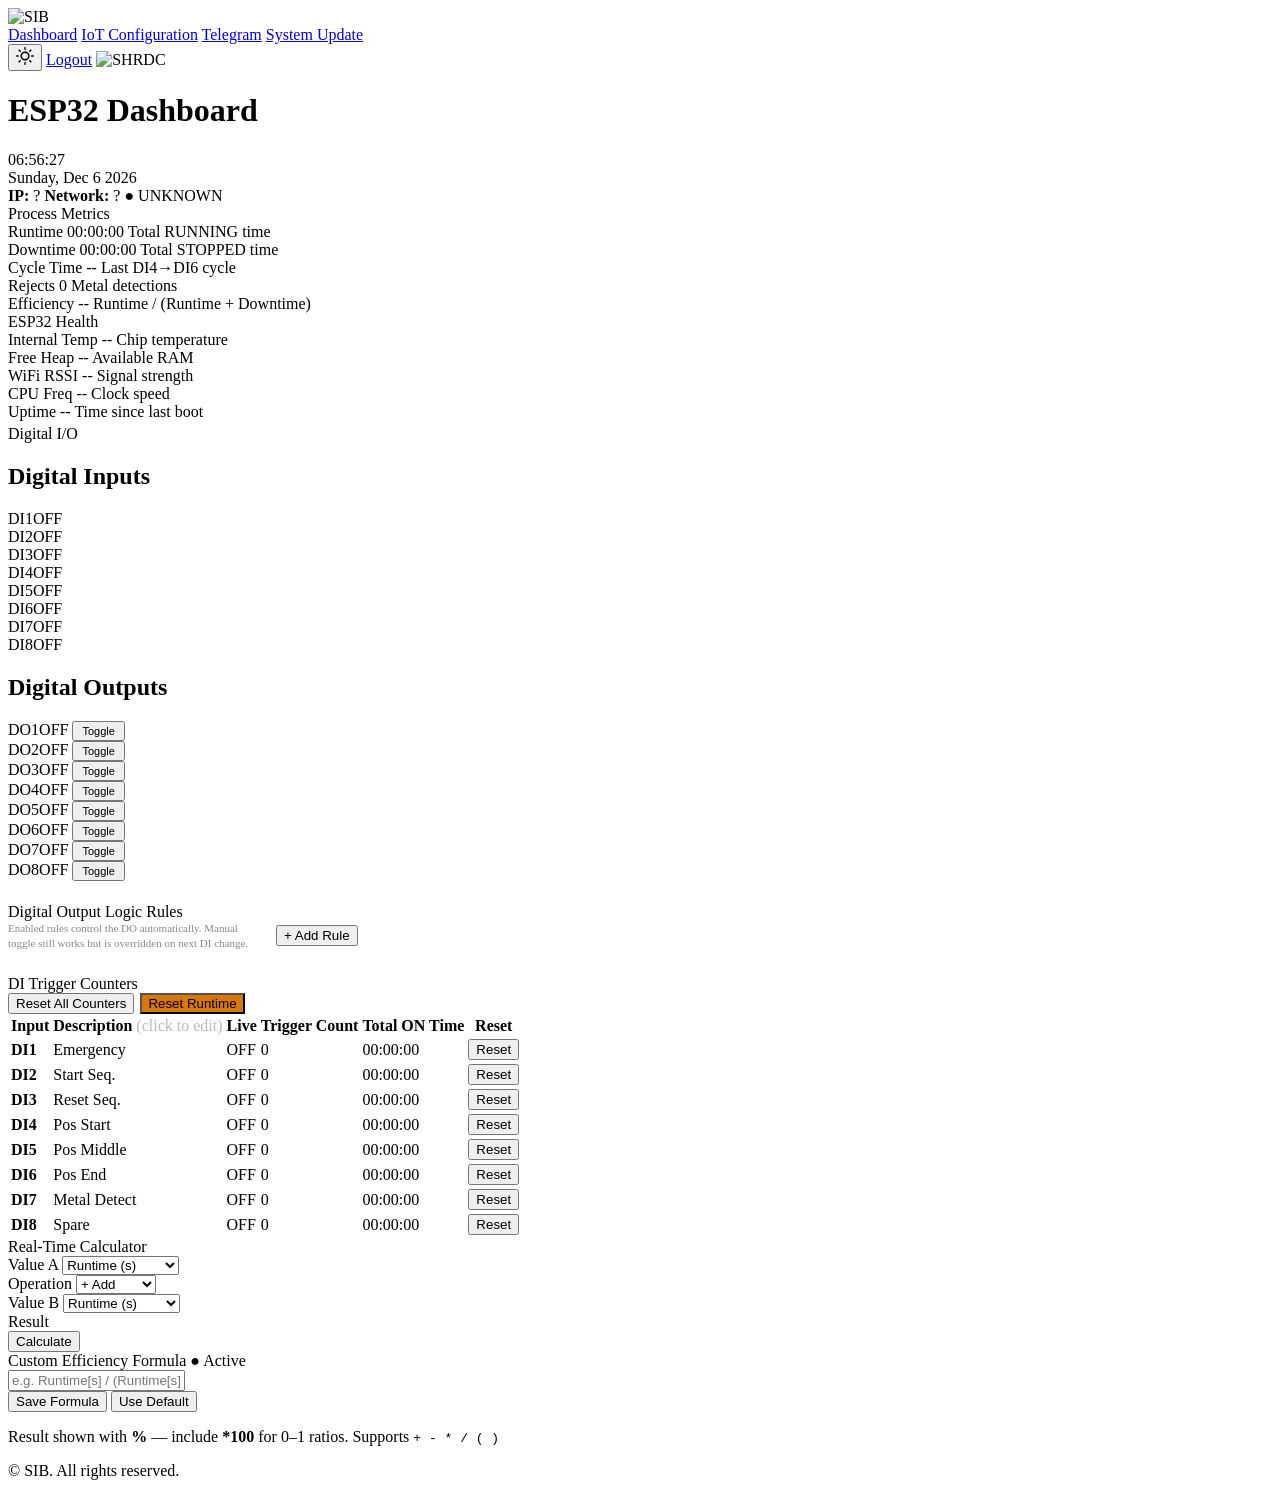
==== commit c2740de9: "fix: Solve JSON parse error on reboot causing frozen offline overlay, and add overlay to update page" ====
--- a/ESP32_GUI/data/index.html
+++ b/ESP32_GUI/data/index.html
@@ -404,8 +404,9 @@
 
     async function fetchStatus() {
       try {
-        const d = await (await fetchTimeout('/status', 2000)).json();
-        if (isOffline) { window.location.reload(); return; }
+        const res = await fetchTimeout('/status', 2000);
+        if (isOffline || res.redirected) { window.location.reload(); return; }
+        const d = await res.json();
         failCount = 0;
         d.inputs.forEach((v, i) => {
           const b = document.getElementById('di' + i), t = document.getElementById('tbldi' + i);
@@ -431,7 +432,9 @@
     // ── Health fetch ──────────────────────────────────────────────────
     async function fetchHealth() {
       try {
-        const h = await (await fetchTimeout('/getHealth', 2000)).json();
+        const res = await fetchTimeout('/getHealth', 2000);
+        if (res.redirected) { window.location.reload(); return; }
+        const h = await res.json();
         const t = document.getElementById('hpTemp');
         if (typeof h.temp === 'number') { t.textContent = h.temp.toFixed(1) + ' \u00b0C'; t.className = 'mc-value ' + (h.temp >= 80 ? 'red' : h.temp >= 65 ? 'amber' : 'green'); }
         const he = document.getElementById('hpHeap');
@@ -691,7 +694,9 @@
     // ── Metrics ───────────────────────────────────────────────────────
     async function fetchMetrics() {
       try {
-        const m = await (await fetchTimeout('/getMetrics', 2000)).json(); latestMetrics = m;
+        const res = await fetchTimeout('/getMetrics', 2000);
+        if (res.redirected) { window.location.reload(); return; }
+        const m = await res.json(); latestMetrics = m;
         for (let i = 0; i < 8; i++) { document.getElementById('cnt' + i).textContent = m.triggers[i]; document.getElementById('ton' + i).textContent = fmtMs(m.onTimes[i]); }
         document.getElementById('metRuntime').textContent = fmtMs(m.runtime);
         document.getElementById('metDowntime').textContent = fmtMs(m.downtime);
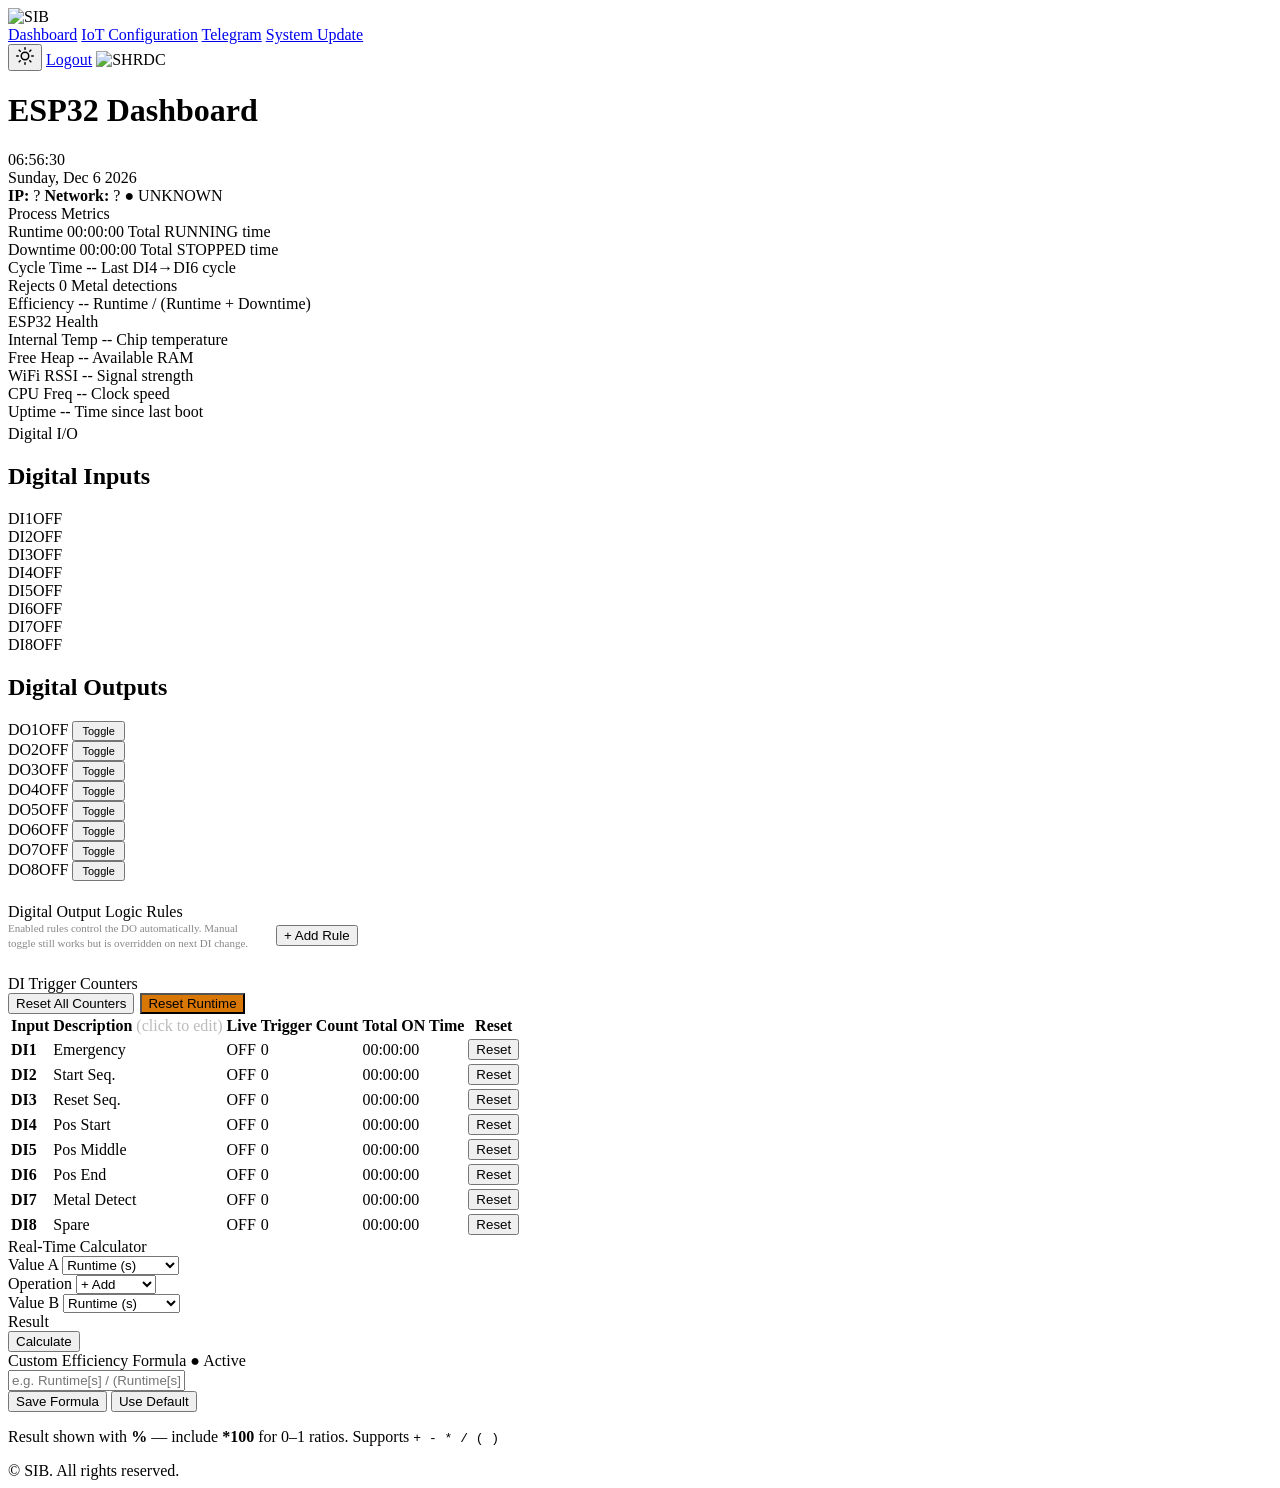
==== commit 1dca709e: "feat: fixing some reset counter confirmation pop-up" ====
--- a/ESP32_GUI/data/index.html
+++ b/ESP32_GUI/data/index.html
@@ -712,7 +712,13 @@
     }
 
     async function resetTarget(target) {
-      if (!confirm('Reset: ' + target + '?')) return;
+      let disp = target;
+      if (target.startsWith('di')) disp = 'DI' + (parseInt(target.substring(2)) + 1);
+      else if (target === 'all') disp = 'All Counters';
+      else if (target === 'runtime') disp = 'Runtime';
+      else if (target === 'rejects') disp = 'Rejects';
+      
+      if (!confirm('Reset ' + disp + '?')) return;
       await fetch('/resetMetrics', { method: 'POST', headers: { 'Content-Type': 'application/x-www-form-urlencoded' }, body: 'target=' + encodeURIComponent(target) });
       fetchMetrics();
     }
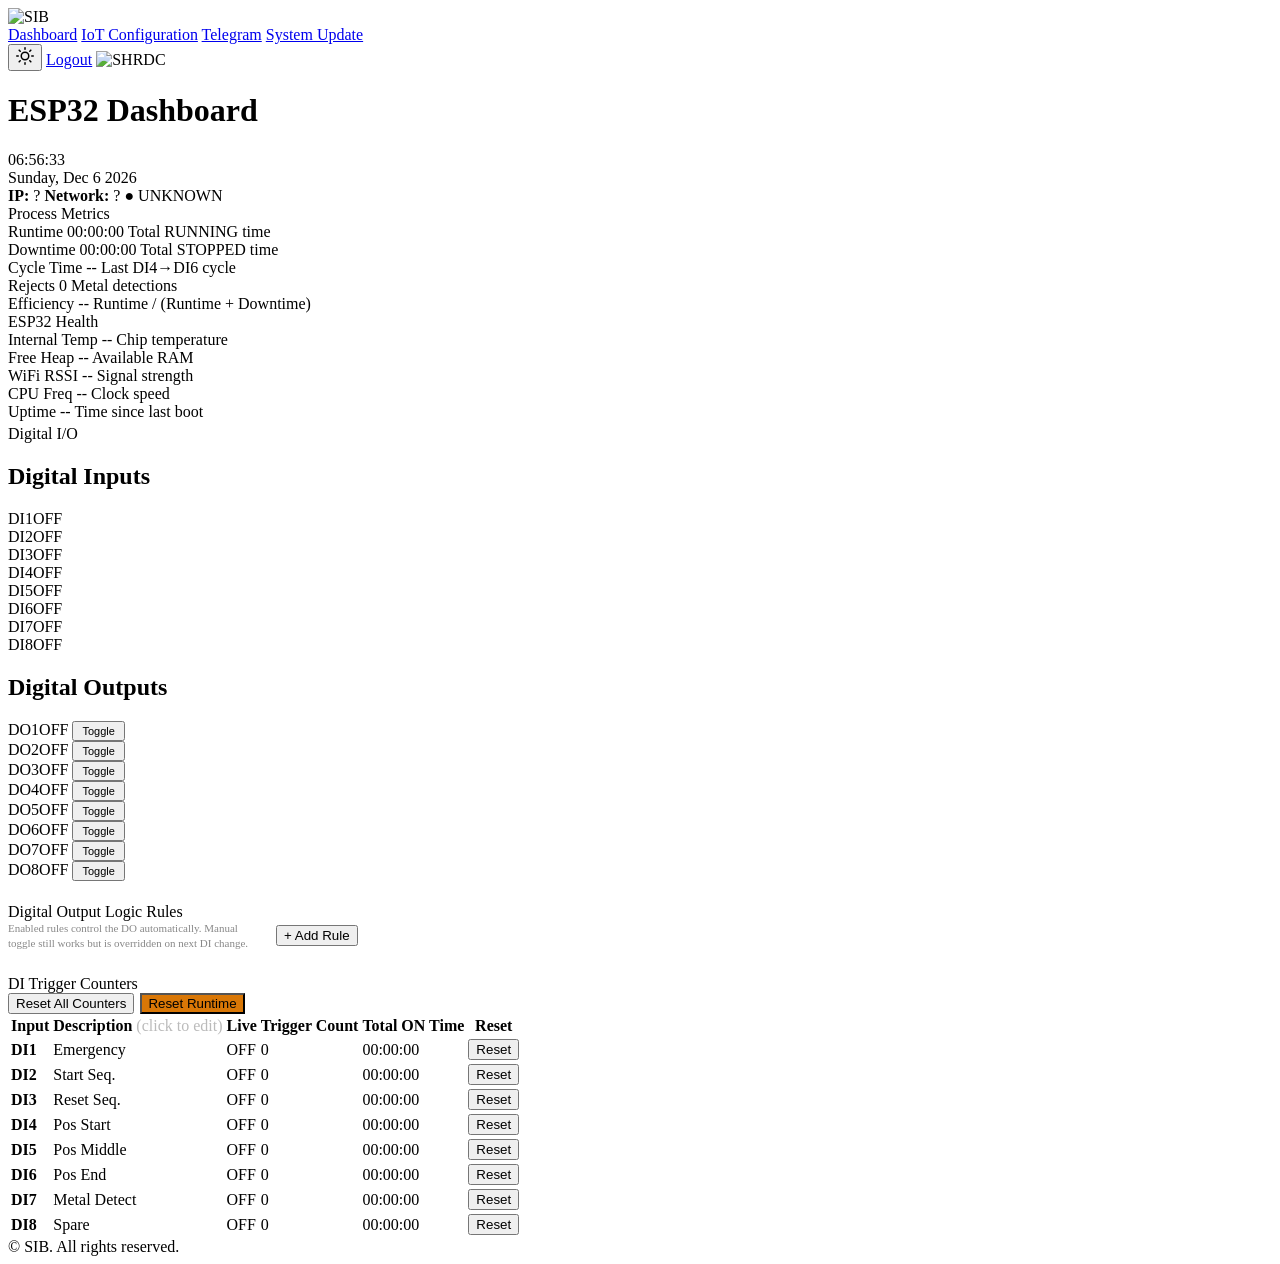
==== commit 27adee18: "feat: removing real-time calculator and custom Efficiency formula" ====
--- a/ESP32_GUI/data/index.html
+++ b/ESP32_GUI/data/index.html
@@ -217,76 +217,6 @@
       </thead>
       <tbody id="counterTableBody"></tbody>
     </table>
-
-    <!-- Calc + Formula -->
-    <div class="calc-formula-row">
-      <div class="calc-col">
-        <div class="section-title">Real-Time Calculator</div>
-        <div class="calc-box">
-          <div class="calc-row">
-            <label>Value A</label>
-            <select id="calcA" onchange="toggleCustom('calcA','calcACustom')">
-              <option value="runtime">Runtime (s)</option>
-              <option value="downtime">Downtime (s)</option>
-              <option value="rejects">Rejects</option>
-              <option value="cycle">Cycle Time (s)</option>
-              <option value="custom">Custom number</option>
-            </select>
-            <input type="number" id="calcACustom" placeholder="0" style="display:none;">
-          </div>
-          <div class="calc-row">
-            <label>Operation</label>
-            <select id="calcOp">
-              <option value="add">+ Add</option>
-              <option value="sub">- Subtract</option>
-              <option value="mul">* Multiply</option>
-              <option value="div">/ Divide</option>
-            </select>
-          </div>
-          <div class="calc-row">
-            <label>Value B</label>
-            <select id="calcB" onchange="toggleCustom('calcB','calcBCustom')">
-              <option value="runtime">Runtime (s)</option>
-              <option value="downtime">Downtime (s)</option>
-              <option value="rejects">Rejects</option>
-              <option value="cycle">Cycle Time (s)</option>
-              <option value="custom">Custom number</option>
-            </select>
-            <input type="number" id="calcBCustom" placeholder="0" style="display:none;">
-          </div>
-          <div class="calc-row">
-            <label>Result</label>
-            <div class="calc-result" id="calcResult"></div>
-            <button class="btn-calc" onclick="doCalc()">Calculate</button>
-          </div>
-        </div>
-      </div>
-
-      <div class="calc-col">
-        <div class="section-title">
-          Custom Efficiency Formula
-          <span class="formula-active-badge" id="formulaActiveBadge">&#9679; Active</span>
-        </div>
-        <div class="formula-box">
-          <div class="formula-input-row">
-            <div class="formula-input-wrap">
-              <input type="text" id="formulaInput" placeholder="e.g. Runtime[s] / (Runtime[s] + Downtime[s]) * 100"
-                autocomplete="off" spellcheck="false">
-              <div class="ac-dropdown" id="acDropdown"></div>
-            </div>
-          </div>
-          <div class="formula-btn-row">
-            <button class="btn-save-formula" onclick="saveFormula()">Save Formula</button>
-            <button class="btn-clear-formula" onclick="clearFormula()">Use Default</button>
-          </div>
-          <div class="formula-status" id="formulaStatus"></div>
-          <div class="formula-preview" id="formulaPreview"></div>
-          <p class="formula-hint">Result shown with <b>%</b> &mdash; include <b>*100</b> for 0&ndash;1 ratios. Supports
-            <code>+ - * / ( )</code>
-          </p>
-        </div>
-      </div>
-    </div>
 
     <div class="site-footer">&copy; SIB. All rights reserved.</div>
   </div>
@@ -593,103 +523,16 @@
     }
 
     // ══════════════════════════════════════════
-    // FORMULA ENGINE
     // ══════════════════════════════════════════
     let availableVars = [], latestMetrics = null;
 
     async function loadVariables() {
-      try { const d = await (await fetch('/variables.json')).json(); availableVars = d.variables || []; loadSavedFormula(); } catch (e) { }
-    }
-
-    function getVarValues(m) {
-      const map = {};
-      availableVars.forEach(v => {
-        switch (v.key) {
-          case 'Runtime[s]': map[v.key] = m.runtime / 1000; break;
-          case 'Downtime[s]': map[v.key] = m.downtime / 1000; break;
-          case 'Last Cycle[s]': map[v.key] = m.cycleTime / 1000; break;
-          case 'Rejects': map[v.key] = m.rejects; break;
-          case 'Pos Start[s]': map[v.key] = (m.onTimes[3] || 0) / 1000; break;
-          case 'Pos Middle[s]': map[v.key] = (m.onTimes[4] || 0) / 1000; break;
-          case 'Pos End[s]': map[v.key] = (m.onTimes[5] || 0) / 1000; break;
-          case 'Metal Detect[s]': map[v.key] = (m.onTimes[6] || 0) / 1000; break;
-          case 'Emergency Count': map[v.key] = m.triggers[0] || 0; break;
-          case 'Start Seq Count': map[v.key] = m.triggers[1] || 0; break;
-          case 'Reset Seq Count': map[v.key] = m.triggers[2] || 0; break;
-          case 'Pos Start Count': map[v.key] = m.triggers[3] || 0; break;
-          case 'Pos Middle Count': map[v.key] = m.triggers[4] || 0; break;
-          case 'Pos End Count': map[v.key] = m.triggers[5] || 0; break;
-          default: map[v.key] = 0;
-        }
-      });
-      return map;
-    }
-
-    function evaluateFormula(formula, metrics) {
-      const vals = getVarValues(metrics); let expr = formula;
-      Object.keys(vals).sort((a, b) => b.length - a.length).forEach(k => { expr = expr.split(k).join(String(vals[k])); });
-      if (!/^[\d+\-*\/().\s]+$/.test(expr)) throw new Error('Unknown variable');
-      const r = Function('"use strict";return(' + expr + ')')();
-      if (!isFinite(r)) throw new Error('Not finite'); return r;
+      try { const d = await (await fetch('/variables.json')).json(); availableVars = d.variables || []; } catch (e) { }
     }
 
     function computeEfficiency(m) {
-      const f = localStorage.getItem('customEffFormula');
-      if (f) { try { return { value: evaluateFormula(f, m).toFixed(1), custom: true }; } catch (e) { } }
       const t = m.runtime + m.downtime; if (t > 0) return { value: ((m.runtime / t) * 100).toFixed(1), custom: false }; return null;
     }
-
-    function updateFormulaPreview() {
-      const f = document.getElementById('formulaInput').value.trim(), p = document.getElementById('formulaPreview');
-      if (!f || !latestMetrics) { p.textContent = ''; return; }
-      try { const r = evaluateFormula(f, latestMetrics); p.textContent = 'Live preview: ' + r.toFixed(2) + '%'; p.style.color = '#16a34a'; }
-      catch (e) { p.textContent = 'Preview error: ' + e.message; p.style.color = '#dc2626'; }
-    }
-
-    function saveFormula() {
-      const f = document.getElementById('formulaInput').value.trim(), s = document.getElementById('formulaStatus');
-      if (!f) { s.textContent = 'Enter a formula first.'; s.className = 'formula-status err'; return; }
-      if (latestMetrics) { try { const r = evaluateFormula(f, latestMetrics); localStorage.setItem('customEffFormula', f); s.textContent = 'Saved. Result: ' + r.toFixed(2) + '%'; s.className = 'formula-status ok'; document.getElementById('formulaActiveBadge').style.display = 'inline'; } catch (e) { s.textContent = 'Error: ' + e.message; s.className = 'formula-status err'; } }
-      else { localStorage.setItem('customEffFormula', f); s.textContent = 'Saved.'; s.className = 'formula-status ok'; document.getElementById('formulaActiveBadge').style.display = 'inline'; }
-    }
-
-    function clearFormula() {
-      localStorage.removeItem('customEffFormula');
-      document.getElementById('formulaInput').value = '';
-      document.getElementById('formulaStatus').textContent = 'Reverted to default.';
-      document.getElementById('formulaStatus').className = 'formula-status ok';
-      document.getElementById('formulaPreview').textContent = '';
-      document.getElementById('formulaActiveBadge').style.display = 'none';
-    }
-
-    function loadSavedFormula() {
-      const s = localStorage.getItem('customEffFormula');
-      if (s) { document.getElementById('formulaInput').value = s; document.getElementById('formulaActiveBadge').style.display = 'inline'; }
-    }
-
-    (function () {
-      const inp = document.getElementById('formulaInput'), drop = document.getElementById('acDropdown');
-      inp.addEventListener('input', function () {
-        updateFormulaPreview();
-        const val = this.value, pos = this.selectionStart;
-        let start = pos; while (start > 0 && !/[+\-*\/()]/.test(val[start - 1])) start--;
-        const raw = val.slice(start, pos), token = raw.trimStart(), tokenStart = start + (raw.length - token.length);
-        if (token.length < 1) { drop.style.display = 'none'; return; }
-        const matches = availableVars.filter(v => v.key.toLowerCase().includes(token.toLowerCase()) && v.key.toLowerCase() !== token.toLowerCase());
-        if (!matches.length) { drop.style.display = 'none'; return; }
-        drop.innerHTML = matches.map(v => '<div class="ac-item" data-key="' + v.key + '" data-ts="' + tokenStart + '" data-te="' + pos + '"><span class="ac-item-key">' + v.key + '</span></div>').join('');
-        drop.style.display = 'block';
-        drop.querySelectorAll('.ac-item').forEach(function (item) {
-          item.addEventListener('mousedown', function (e) {
-            e.preventDefault();
-            const key = this.dataset.key, ts = parseInt(this.dataset.ts), te = parseInt(this.dataset.te);
-            inp.value = val.slice(0, ts) + key + val.slice(te); drop.style.display = 'none'; inp.focus();
-            inp.setSelectionRange(ts + key.length, ts + key.length); updateFormulaPreview();
-          });
-        });
-      });
-      inp.addEventListener('blur', function () { setTimeout(() => { drop.style.display = 'none'; }, 200); });
-    })();
 
     // ── Metrics ───────────────────────────────────────────────────────
     async function fetchMetrics() {
@@ -703,12 +546,9 @@
         document.getElementById('metRejects').textContent = m.rejects;
         document.getElementById('metCycle').textContent = m.cycleTime > 0 ? (m.cycleTime / 1000).toFixed(2) + ' s' : '--';
         const effObj = computeEfficiency(m), effEl = document.getElementById('metEfficiency'), subEl = document.getElementById('metEffSub');
-        if (effObj) { const n = parseFloat(effObj.value); effEl.textContent = effObj.value + '%'; effEl.className = 'mc-value ' + (n >= 80 ? 'green' : n >= 50 ? 'amber' : 'red'); subEl.textContent = effObj.custom ? 'Custom formula' : 'Runtime / (Runtime + Downtime)'; }
+        if (effObj) { const n = parseFloat(effObj.value); effEl.textContent = effObj.value + '%'; effEl.className = 'mc-value ' + (n >= 80 ? 'green' : n >= 50 ? 'amber' : 'red'); subEl.textContent = 'Runtime / (Runtime + Downtime)'; }
         else { effEl.textContent = '--'; effEl.className = 'mc-value'; subEl.textContent = 'Runtime / (Runtime + Downtime)'; }
-        const effForSD = (effObj && effObj.custom) ? effObj.value : '-1';
-        fetch('/setCustomEff', { method: 'POST', headers: { 'Content-Type': 'application/x-www-form-urlencoded' }, body: 'eff=' + encodeURIComponent(effForSD) }).catch(() => { });
-        updateFormulaPreview();
-      } catch (e) { console.error(e); }
+        } catch (e) { console.error(e); }
     }
 
     async function resetTarget(target) {
@@ -723,10 +563,7 @@
       fetchMetrics();
     }
 
-    // ── Calculator ─────────────────────────────────────────────────────
-    function toggleCustom(selId, inputId) { document.getElementById(inputId).style.display = document.getElementById(selId).value === 'custom' ? 'inline-block' : 'none'; }
-    function getMetricValue(key, customId) { if (!latestMetrics) return 0; switch (key) { case 'runtime': return latestMetrics.runtime / 1000; case 'downtime': return latestMetrics.downtime / 1000; case 'rejects': return latestMetrics.rejects; case 'cycle': return latestMetrics.cycleTime / 1000; case 'custom': return parseFloat(document.getElementById(customId).value) || 0; default: return 0; } }
-    function doCalc() { const a = getMetricValue(document.getElementById('calcA').value, 'calcACustom'), b = getMetricValue(document.getElementById('calcB').value, 'calcBCustom'), op = document.getElementById('calcOp').value; let r; if (op === 'add') r = a + b; else if (op === 'sub') r = a - b; else if (op === 'mul') r = a * b; else r = b !== 0 ? a / b : 'DIV/0'; document.getElementById('calcResult').textContent = typeof r === 'number' ? r.toFixed(4) : r; }
+    
 
     // ── Init ──────────────────────────────────────────────────────────
     let _fetchingStatus = false, _fetchingMetrics = false, _fetchingHealth = false;
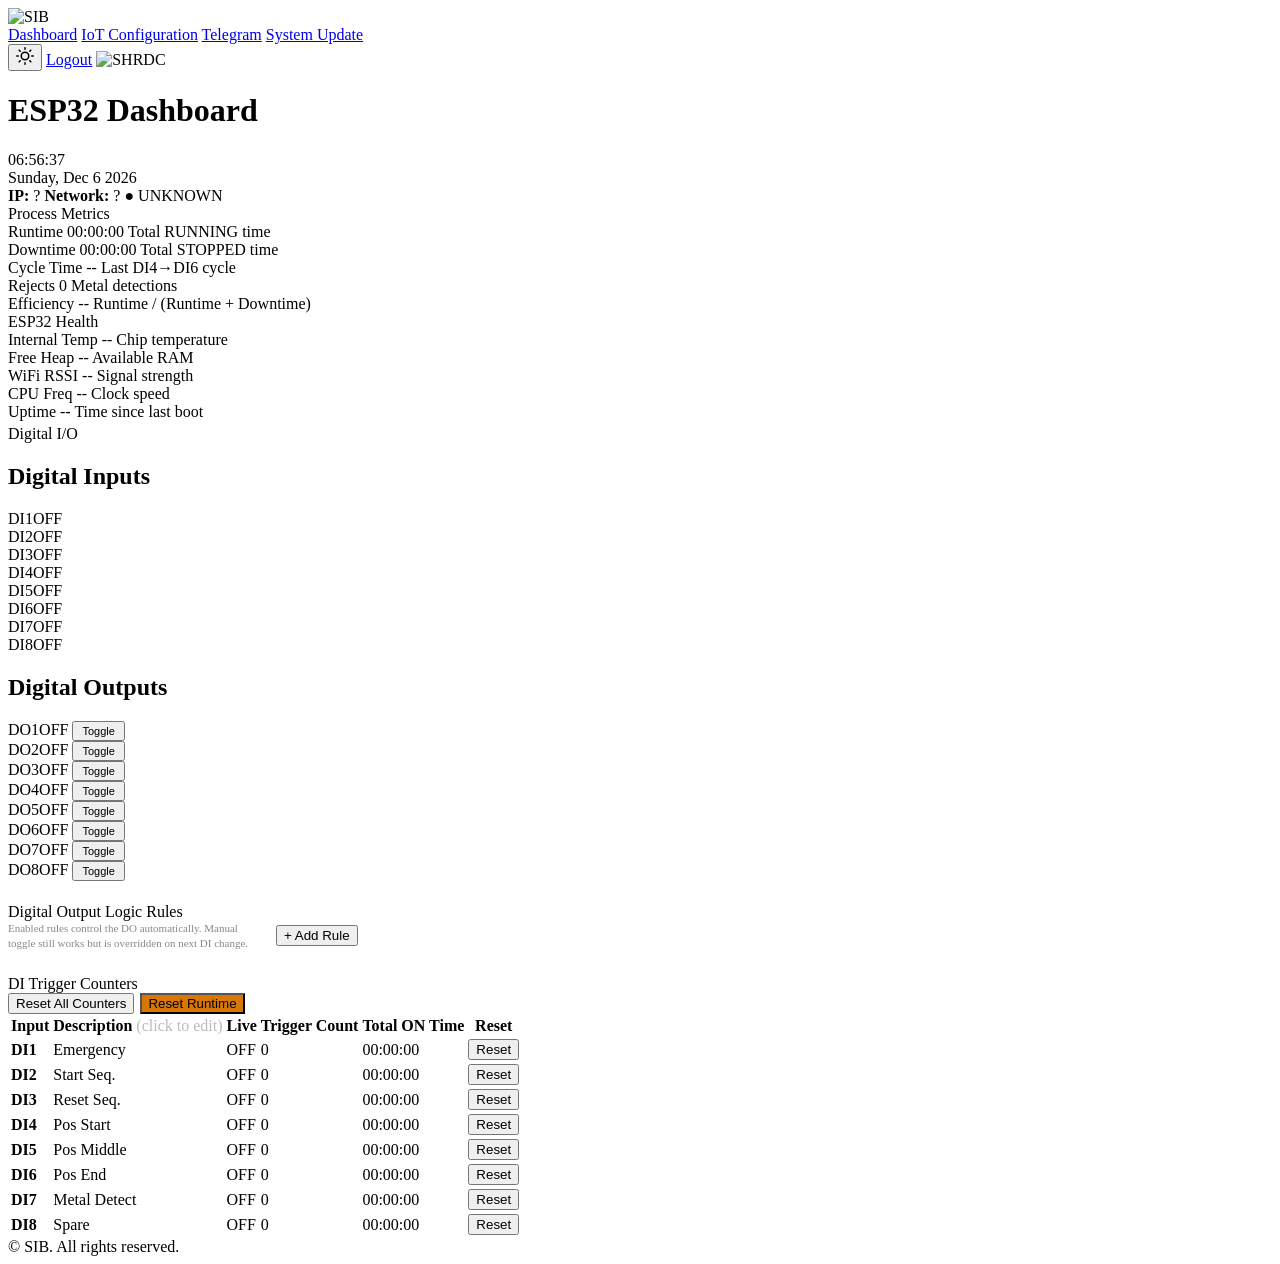
==== commit 9c74cea0: "Remove real-time calculator and custom efficiency formula from system dashboard" ====
--- a/ESP32_GUI/data/index.html
+++ b/ESP32_GUI/data/index.html
@@ -217,6 +217,7 @@
       </thead>
       <tbody id="counterTableBody"></tbody>
     </table>
+
 
     <div class="site-footer">&copy; SIB. All rights reserved.</div>
   </div>
@@ -522,16 +523,10 @@
       } catch (e) { msg.style.color = '#dc2626'; msg.textContent = 'Save failed'; }
     }
 
-    // ══════════════════════════════════════════
-    // ══════════════════════════════════════════
-    let availableVars = [], latestMetrics = null;
-
-    async function loadVariables() {
-      try { const d = await (await fetch('/variables.json')).json(); availableVars = d.variables || []; } catch (e) { }
-    }
-
     function computeEfficiency(m) {
-      const t = m.runtime + m.downtime; if (t > 0) return { value: ((m.runtime / t) * 100).toFixed(1), custom: false }; return null;
+      const t = m.runtime + m.downtime; 
+      if (t > 0) return { value: ((m.runtime / t) * 100).toFixed(1) }; 
+      return null;
     }
 
     // ── Metrics ───────────────────────────────────────────────────────
@@ -539,7 +534,7 @@
       try {
         const res = await fetchTimeout('/getMetrics', 2000);
         if (res.redirected) { window.location.reload(); return; }
-        const m = await res.json(); latestMetrics = m;
+        const m = await res.json();
         for (let i = 0; i < 8; i++) { document.getElementById('cnt' + i).textContent = m.triggers[i]; document.getElementById('ton' + i).textContent = fmtMs(m.onTimes[i]); }
         document.getElementById('metRuntime').textContent = fmtMs(m.runtime);
         document.getElementById('metDowntime').textContent = fmtMs(m.downtime);
@@ -548,7 +543,8 @@
         const effObj = computeEfficiency(m), effEl = document.getElementById('metEfficiency'), subEl = document.getElementById('metEffSub');
         if (effObj) { const n = parseFloat(effObj.value); effEl.textContent = effObj.value + '%'; effEl.className = 'mc-value ' + (n >= 80 ? 'green' : n >= 50 ? 'amber' : 'red'); subEl.textContent = 'Runtime / (Runtime + Downtime)'; }
         else { effEl.textContent = '--'; effEl.className = 'mc-value'; subEl.textContent = 'Runtime / (Runtime + Downtime)'; }
-        } catch (e) { console.error(e); }
+        fetch('/setCustomEff', { method: 'POST', headers: { 'Content-Type': 'application/x-www-form-urlencoded' }, body: 'eff=-1' }).catch(() => { });
+      } catch (e) { console.error(e); }
     }
 
     async function resetTarget(target) {
@@ -563,8 +559,6 @@
       fetchMetrics();
     }
 
-    
-
     // ── Init ──────────────────────────────────────────────────────────
     let _fetchingStatus = false, _fetchingMetrics = false, _fetchingHealth = false;
 
@@ -575,7 +569,7 @@
     setInterval(() => { if (document.visibilityState !== 'hidden') fetchStatusGuarded(); }, 500);
     setInterval(() => { if (document.visibilityState !== 'hidden') fetchMetricsGuarded(); }, 1000);
     setInterval(() => { if (document.visibilityState !== 'hidden') fetchHealthGuarded(); }, 2000);
-    fetchStatusGuarded(); fetchMetricsGuarded(); fetchHealthGuarded(); loadVariables(); loadRules();
+    fetchStatusGuarded(); fetchMetricsGuarded(); fetchHealthGuarded(); loadRules();
   </script>
 
   <script>
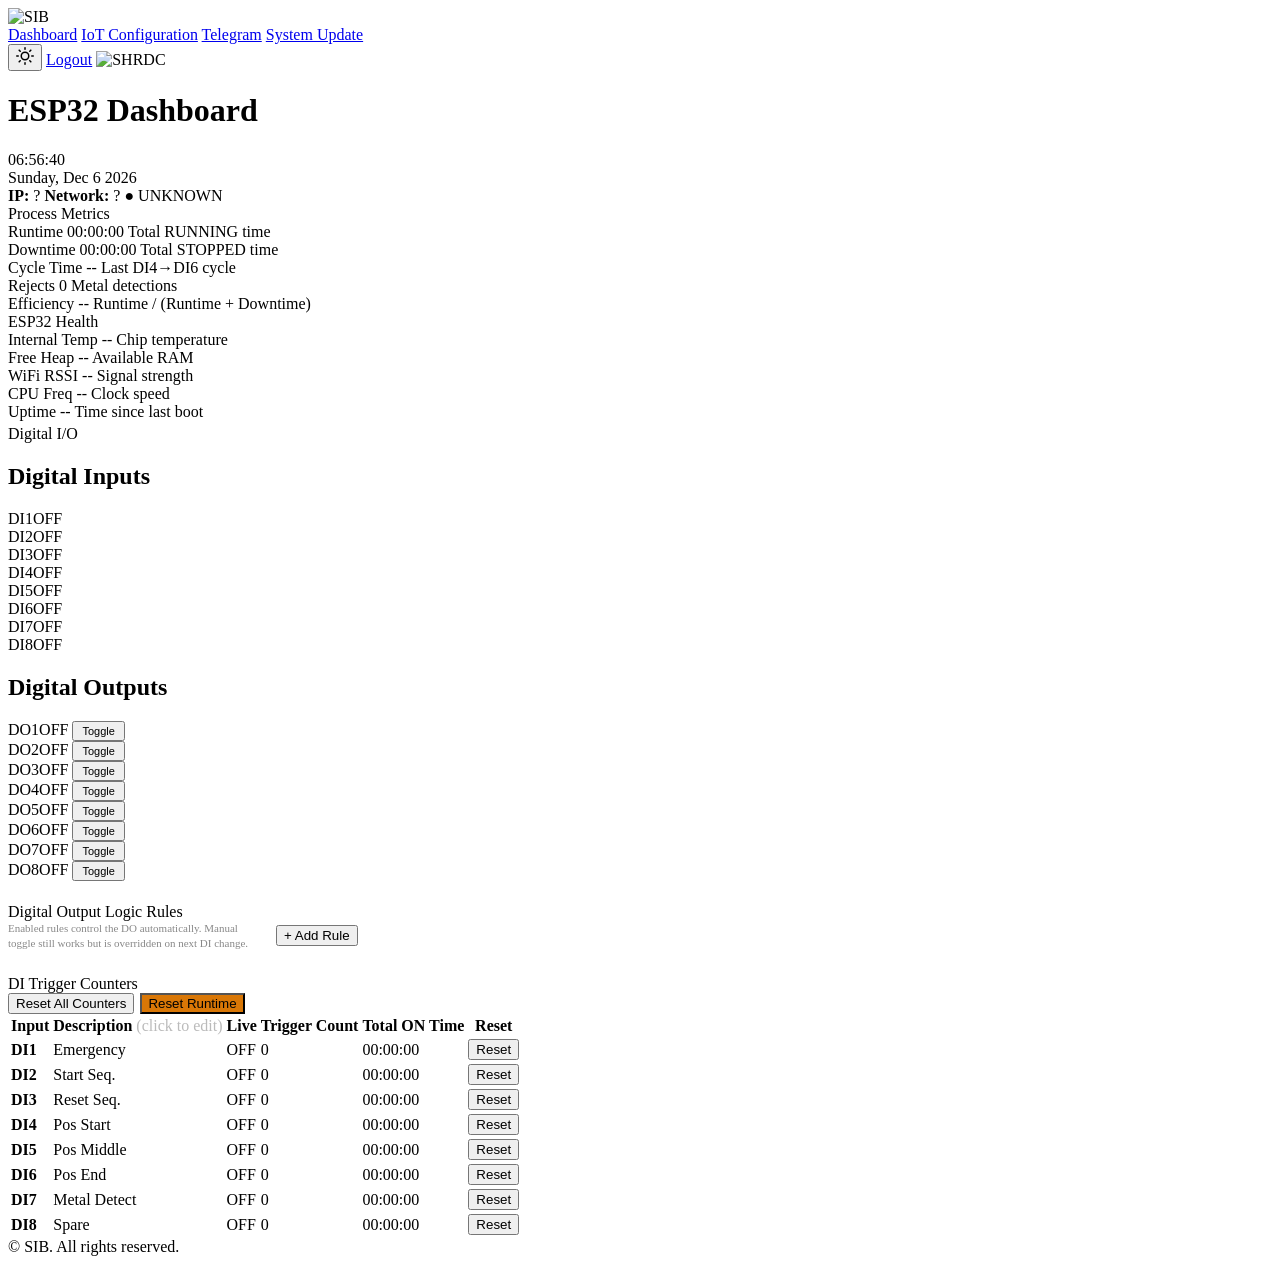
==== commit 5fc523ec: "Clean up backend custom efficiency formulas and variables" ====
--- a/ESP32_GUI/data/index.html
+++ b/ESP32_GUI/data/index.html
@@ -543,7 +543,7 @@
         const effObj = computeEfficiency(m), effEl = document.getElementById('metEfficiency'), subEl = document.getElementById('metEffSub');
         if (effObj) { const n = parseFloat(effObj.value); effEl.textContent = effObj.value + '%'; effEl.className = 'mc-value ' + (n >= 80 ? 'green' : n >= 50 ? 'amber' : 'red'); subEl.textContent = 'Runtime / (Runtime + Downtime)'; }
         else { effEl.textContent = '--'; effEl.className = 'mc-value'; subEl.textContent = 'Runtime / (Runtime + Downtime)'; }
-        fetch('/setCustomEff', { method: 'POST', headers: { 'Content-Type': 'application/x-www-form-urlencoded' }, body: 'eff=-1' }).catch(() => { });
+
       } catch (e) { console.error(e); }
     }
 
